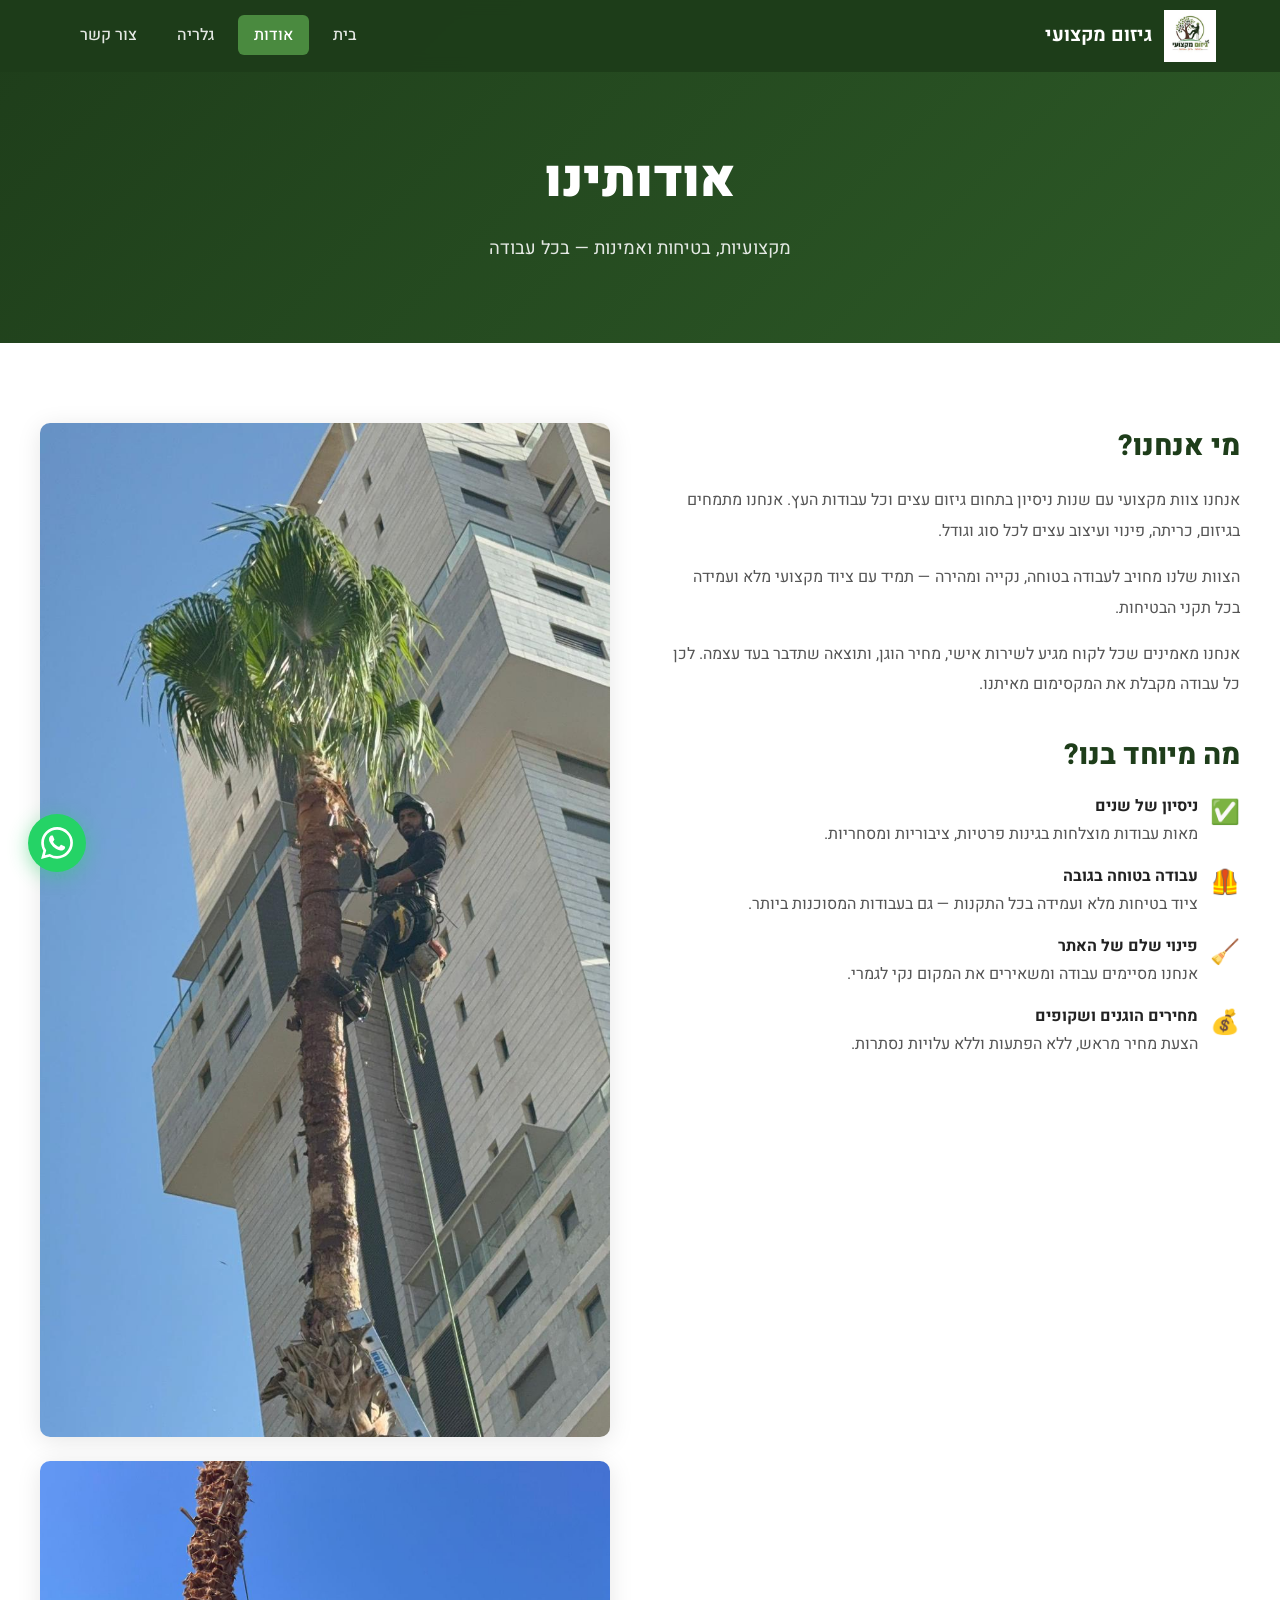
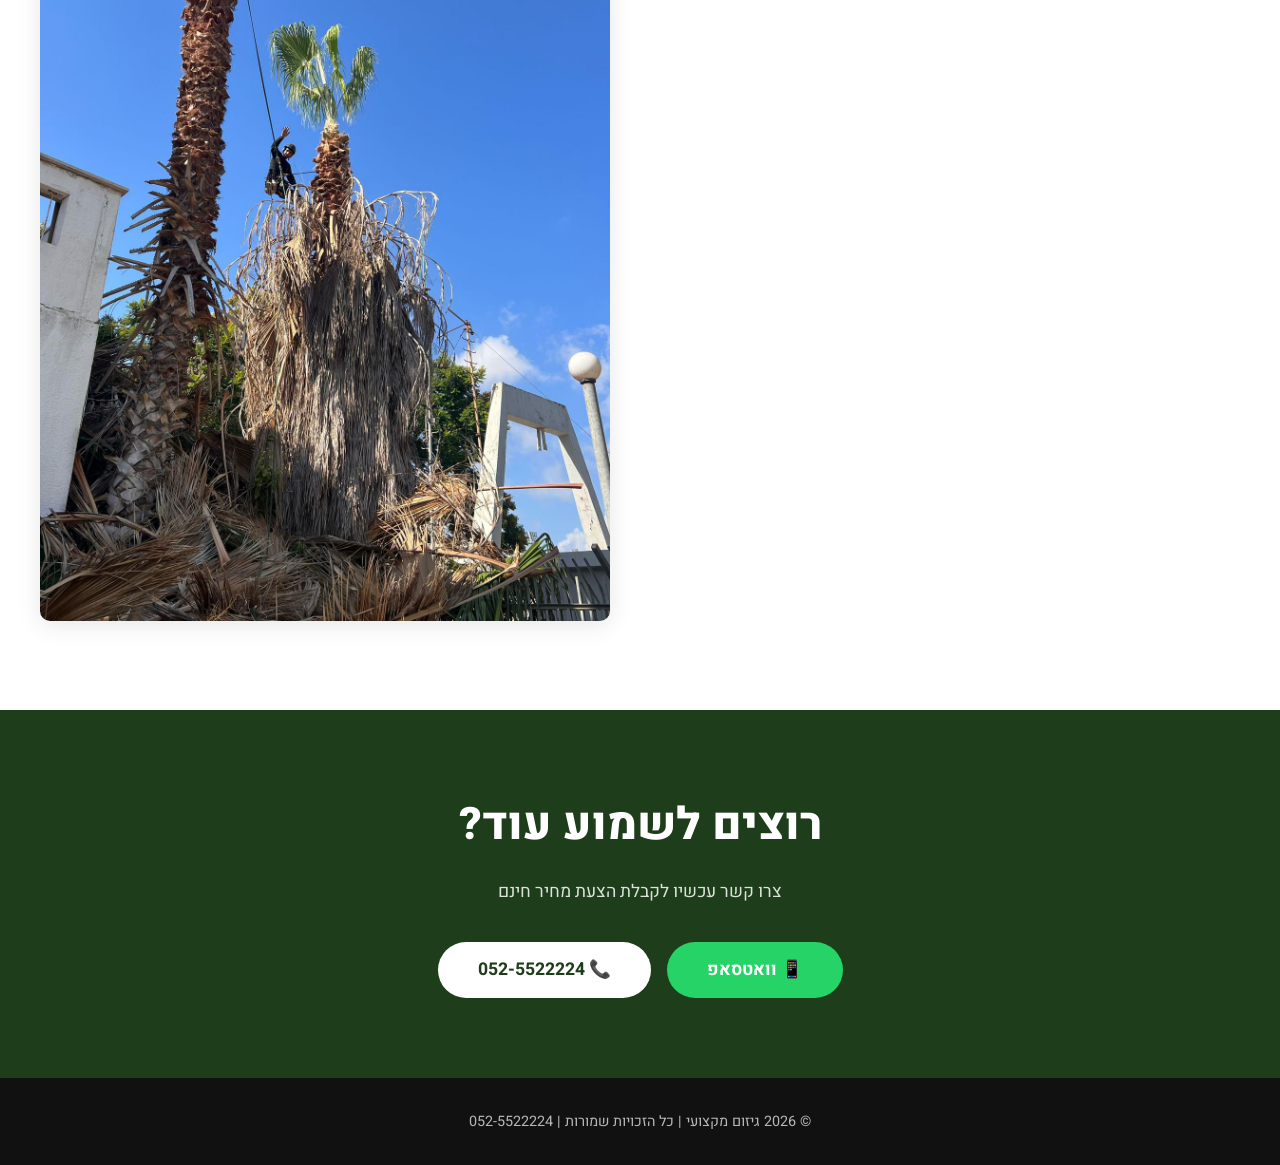
==== about.html @ 71ee6fe2 "Initial commit - גיזום מקצועי website" ====
<!DOCTYPE html>
<html lang="he" dir="rtl">
<head>
  <meta charset="UTF-8">
  <meta name="viewport" content="width=device-width, initial-scale=1.0">
  <title>אודות | גיזום מקצועי</title>
  <meta name="description" content="קצת עלינו — גיזום מקצועי, שירות אישי ומקצועי בכל עבודות העץ והגינה.">
  <link rel="stylesheet" href="css/style.css">
</head>
<body>

<header>
  <nav>
    <a href="index.html" class="logo">
      <img src="logos/logo-small.jpg" alt="גיזום מקצועי לוגו">
      <span class="logo-text">גיזום מקצועי</span>
    </a>
    <ul class="nav-links">
      <li><a href="index.html">בית</a></li>
      <li><a href="about.html">אודות</a></li>
      <li><a href="gallery.html">גלריה</a></li>
      <li><a href="contact.html">צור קשר</a></li>
    </ul>
    <button class="hamburger" aria-label="תפריט">
      <span></span><span></span><span></span>
    </button>
  </nav>
</header>

<div class="page-hero">
  <h1>אודותינו</h1>
  <p>מקצועיות, בטיחות ואמינות — בכל עבודה</p>
</div>

<section class="about-content">
  <div class="section-inner">
    <div class="about-text">
      <h2>מי אנחנו?</h2>
      <p>אנחנו צוות מקצועי עם שנות ניסיון בתחום גיזום עצים וכל עבודות העץ. אנחנו מתמחים בגיזום, כריתה, פינוי ועיצוב עצים לכל סוג וגודל.</p>
      <p>הצוות שלנו מחויב לעבודה בטוחה, נקייה ומהירה — תמיד עם ציוד מקצועי מלא ועמידה בכל תקני הבטיחות.</p>
      <p>אנחנו מאמינים שכל לקוח מגיע לשירות אישי, מחיר הוגן, ותוצאה שתדבר בעד עצמה. לכן כל עבודה מקבלת את המקסימום מאיתנו.</p>

      <h2 style="margin-top:32px;">מה מיוחד בנו?</h2>
      <div style="display:grid;gap:14px;margin-top:16px;">
        <div style="display:flex;align-items:flex-start;gap:12px;">
          <span style="font-size:1.5rem;">✅</span>
          <div><strong>ניסיון של שנים</strong><p style="margin:0;color:var(--text-light);">מאות עבודות מוצלחות בגינות פרטיות, ציבוריות ומסחריות.</p></div>
        </div>
        <div style="display:flex;align-items:flex-start;gap:12px;">
          <span style="font-size:1.5rem;">🦺</span>
          <div><strong>עבודה בטוחה בגובה</strong><p style="margin:0;color:var(--text-light);">ציוד בטיחות מלא ועמידה בכל התקנות — גם בעבודות המסוכנות ביותר.</p></div>
        </div>
        <div style="display:flex;align-items:flex-start;gap:12px;">
          <span style="font-size:1.5rem;">🧹</span>
          <div><strong>פינוי שלם של האתר</strong><p style="margin:0;color:var(--text-light);">אנחנו מסיימים עבודה ומשאירים את המקום נקי לגמרי.</p></div>
        </div>
        <div style="display:flex;align-items:flex-start;gap:12px;">
          <span style="font-size:1.5rem;">💰</span>
          <div><strong>מחירים הוגנים ושקופים</strong><p style="margin:0;color:var(--text-light);">הצעת מחיר מראש, ללא הפתעות וללא עלויות נסתרות.</p></div>
        </div>
      </div>
    </div>
    <div class="about-side">
      <img src="images/IMG-20260428-WA0035.jpg" alt="עבודות גיזום מקצועי" style="margin-bottom:16px;">
      <img src="images/IMG-20260428-WA0036.jpg" alt="עבודות גיזום">
    </div>
  </div>
</section>

<!-- CONTACT STRIP -->
<section class="contact-strip">
  <h2>רוצים לשמוע עוד?</h2>
  <p>צרו קשר עכשיו לקבלת הצעת מחיר חינם</p>
  <div class="contact-btns">
    <a href="https://wa.me/972525522224" class="btn btn-whatsapp" target="_blank">📱 וואטסאפ</a>
    <a href="tel:0525522224" class="btn btn-phone">📞 052-5522224</a>
  </div>
</section>

<footer>
  <p>© 2026 גיזום מקצועי | כל הזכויות שמורות | <a href="tel:0525522224">052-5522224</a></p>
</footer>

<a href="https://wa.me/972525522224" class="whatsapp-float" target="_blank" aria-label="וואטסאפ">
  <svg viewBox="0 0 24 24" xmlns="http://www.w3.org/2000/svg">
    <path d="M17.472 14.382c-.297-.149-1.758-.867-2.03-.967-.273-.099-.471-.148-.67.15-.197.297-.767.966-.94 1.164-.173.199-.347.223-.644.075-.297-.15-1.255-.463-2.39-1.475-.883-.788-1.48-1.761-1.653-2.059-.173-.297-.018-.458.13-.606.134-.133.298-.347.446-.52.149-.174.198-.298.298-.497.099-.198.05-.371-.025-.52-.075-.149-.669-1.612-.916-2.207-.242-.579-.487-.5-.669-.51-.173-.008-.371-.01-.57-.01-.198 0-.52.074-.792.372-.272.297-1.04 1.016-1.04 2.479 0 1.462 1.065 2.875 1.213 3.074.149.198 2.096 3.2 5.077 4.487.709.306 1.262.489 1.694.625.712.227 1.36.195 1.871.118.571-.085 1.758-.719 2.006-1.413.248-.694.248-1.289.173-1.413-.074-.124-.272-.198-.57-.347m-5.421 7.403h-.004a9.87 9.87 0 01-5.031-1.378l-.361-.214-3.741.982.998-3.648-.235-.374a9.86 9.86 0 01-1.51-5.26c.001-5.45 4.436-9.884 9.888-9.884 2.64 0 5.122 1.03 6.988 2.898a9.825 9.825 0 012.893 6.994c-.003 5.45-4.437 9.884-9.885 9.884m8.413-18.297A11.815 11.815 0 0012.05 0C5.495 0 .16 5.335.157 11.892c0 2.096.547 4.142 1.588 5.945L.057 24l6.305-1.654a11.882 11.882 0 005.683 1.448h.005c6.554 0 11.89-5.335 11.893-11.893a11.821 11.821 0 00-3.48-8.413z"/>
  </svg>
</a>

<script src="js/main.js"></script>
</body>
</html>
---- css/style.css ----
@import url('https://fonts.googleapis.com/css2?family=Heebo:wght@300;400;500;600;700;800;900&display=swap');

*, *::before, *::after { box-sizing: border-box; margin: 0; padding: 0; }

:root {
  --green: #2D5A27;
  --green-dark: #1e3d1a;
  --green-light: #4a8a3f;
  --green-pale: #f0f7ee;
  --text: #222;
  --text-light: #555;
  --white: #ffffff;
  --radius: 10px;
  --shadow: 0 4px 24px rgba(0,0,0,0.10);
}

html { scroll-behavior: smooth; }

body {
  font-family: 'Heebo', sans-serif;
  direction: rtl;
  text-align: right;
  color: var(--text);
  background: var(--white);
  line-height: 1.6;
}

/* ── HEADER ── */
header {
  position: fixed;
  top: 0; right: 0; left: 0;
  z-index: 1000;
  background: rgba(30, 61, 26, 0.96);
  backdrop-filter: blur(8px);
  transition: box-shadow 0.3s;
}
header.scrolled { box-shadow: 0 2px 16px rgba(0,0,0,0.25); }

nav {
  max-width: 1200px;
  margin: 0 auto;
  padding: 0 24px;
  display: flex;
  align-items: center;
  justify-content: space-between;
  height: 72px;
}

.logo { display: flex; align-items: center; gap: 12px; text-decoration: none; }
.logo img { height: 52px; width: auto; }
.logo-text { color: var(--white); font-size: 1.2rem; font-weight: 700; line-height: 1.2; }

.nav-links { display: flex; gap: 8px; list-style: none; }
.nav-links a {
  color: rgba(255,255,255,0.88);
  text-decoration: none;
  font-size: 1rem;
  font-weight: 500;
  padding: 8px 16px;
  border-radius: 6px;
  transition: background 0.2s, color 0.2s;
}
.nav-links a:hover, .nav-links a.active {
  background: var(--green-light);
  color: var(--white);
}

.hamburger {
  display: none;
  flex-direction: column;
  gap: 5px;
  background: none;
  border: none;
  cursor: pointer;
  padding: 4px;
}
.hamburger span {
  display: block;
  width: 26px; height: 2px;
  background: var(--white);
  border-radius: 2px;
  transition: transform 0.3s, opacity 0.3s;
}
.hamburger.open span:nth-child(1) { transform: translateY(7px) rotate(45deg); }
.hamburger.open span:nth-child(2) { opacity: 0; }
.hamburger.open span:nth-child(3) { transform: translateY(-7px) rotate(-45deg); }

/* ── HERO ── */
.hero {
  min-height: 100vh;
  background: url('../bg/hero.jpg') center center / cover no-repeat;
  display: flex;
  align-items: center;
  justify-content: center;
  position: relative;
  text-align: center;
}
.hero::before {
  content: '';
  position: absolute;
  inset: 0;
  background: linear-gradient(to bottom, rgba(0,0,0,0.45) 0%, rgba(30,61,26,0.55) 100%);
}
.hero-content {
  position: relative;
  z-index: 1;
  color: var(--white);
  padding: 0 24px;
  max-width: 800px;
}
.hero-content h1 {
  font-size: clamp(2.2rem, 6vw, 4rem);
  font-weight: 900;
  line-height: 1.2;
  margin-bottom: 16px;
  text-shadow: 0 2px 12px rgba(0,0,0,0.4);
}
.hero-content p {
  font-size: clamp(1.1rem, 2.5vw, 1.5rem);
  font-weight: 400;
  margin-bottom: 36px;
  opacity: 0.92;
  text-shadow: 0 1px 6px rgba(0,0,0,0.3);
}
.btn {
  display: inline-block;
  padding: 14px 40px;
  border-radius: 50px;
  font-size: 1.1rem;
  font-weight: 700;
  text-decoration: none;
  transition: transform 0.2s, box-shadow 0.2s;
  cursor: pointer;
  border: none;
}
.btn:hover { transform: translateY(-2px); box-shadow: 0 8px 24px rgba(0,0,0,0.2); }
.btn-primary { background: var(--green); color: var(--white); }
.btn-primary:hover { background: var(--green-light); }
.btn-outline { background: transparent; color: var(--white); border: 2px solid var(--white); }
.btn-outline:hover { background: rgba(255,255,255,0.15); }

.hero-scroll {
  position: absolute;
  bottom: 32px;
  left: 50%;
  transform: translateX(-50%);
  color: rgba(255,255,255,0.7);
  font-size: 0.85rem;
  display: flex;
  flex-direction: column;
  align-items: center;
  gap: 6px;
  animation: bounce 2s infinite;
}
.hero-scroll::after {
  content: '↓';
  font-size: 1.4rem;
}
@keyframes bounce {
  0%, 100% { transform: translateX(-50%) translateY(0); }
  50% { transform: translateX(-50%) translateY(8px); }
}

/* ── SECTIONS ── */
section { padding: 80px 24px; }
.section-inner { max-width: 1200px; margin: 0 auto; }

.section-title {
  font-size: clamp(1.8rem, 4vw, 2.6rem);
  font-weight: 800;
  color: var(--green-dark);
  margin-bottom: 12px;
}
.section-sub {
  font-size: 1.1rem;
  color: var(--text-light);
  margin-bottom: 48px;
}
.divider {
  width: 60px;
  height: 4px;
  background: var(--green);
  border-radius: 2px;
  margin: 12px 0 40px;
}

/* ── SERVICES ── */
.services { background: var(--green-pale); }
.services-grid {
  display: grid;
  grid-template-columns: repeat(auto-fit, minmax(240px, 1fr));
  gap: 24px;
}
.service-card {
  background: var(--white);
  border-radius: var(--radius);
  padding: 32px 24px;
  box-shadow: var(--shadow);
  text-align: center;
  transition: transform 0.2s, box-shadow 0.2s;
}
.service-card:hover { transform: translateY(-4px); box-shadow: 0 12px 32px rgba(0,0,0,0.12); }
.service-icon {
  font-size: 2.8rem;
  margin-bottom: 16px;
  display: block;
}
.service-card h3 {
  font-size: 1.25rem;
  font-weight: 700;
  color: var(--green-dark);
  margin-bottom: 10px;
}
.service-card p { color: var(--text-light); font-size: 0.97rem; line-height: 1.6; }

/* ── ABOUT STRIP ── */
.about-strip {
  background: var(--green);
  color: var(--white);
  padding: 80px 24px;
}
.about-strip .section-inner {
  display: grid;
  grid-template-columns: 1fr 1fr;
  gap: 60px;
  align-items: center;
}
.about-strip h2 { font-size: clamp(1.8rem, 3.5vw, 2.4rem); font-weight: 800; margin-bottom: 20px; }
.about-strip p { opacity: 0.9; font-size: 1.05rem; line-height: 1.8; margin-bottom: 16px; }
.about-strip .btn-outline { border-color: rgba(255,255,255,0.7); }
.about-img {
  border-radius: var(--radius);
  overflow: hidden;
  box-shadow: 0 16px 48px rgba(0,0,0,0.25);
}
.about-img img { width: 100%; height: 360px; object-fit: cover; display: block; }

/* ── STATS ── */
.stats { background: var(--white); padding: 60px 24px; }
.stats-grid {
  display: grid;
  grid-template-columns: repeat(3, 1fr);
  gap: 24px;
  max-width: 800px;
  margin: 0 auto;
  text-align: center;
}
.stat-num {
  font-size: 3rem;
  font-weight: 900;
  color: var(--green);
  display: block;
  line-height: 1;
  margin-bottom: 8px;
}
.stat-label { color: var(--text-light); font-size: 1rem; font-weight: 500; }

/* ── GALLERY PREVIEW ── */
.gallery-preview { background: var(--green-pale); }
.gallery-grid {
  display: grid;
  grid-template-columns: repeat(3, 1fr);
  gap: 12px;
  margin-bottom: 36px;
}
.gallery-grid img {
  width: 100%;
  aspect-ratio: 1;
  object-fit: cover;
  border-radius: 8px;
  transition: transform 0.3s, box-shadow 0.3s;
  cursor: pointer;
}
.gallery-grid img:hover { transform: scale(1.03); box-shadow: 0 8px 24px rgba(0,0,0,0.15); }

/* ── CONTACT STRIP ── */
.contact-strip {
  background: var(--green-dark);
  color: var(--white);
  text-align: center;
  padding: 80px 24px;
}
.contact-strip h2 { font-size: clamp(1.8rem, 4vw, 2.8rem); font-weight: 800; margin-bottom: 16px; }
.contact-strip p { opacity: 0.85; font-size: 1.1rem; margin-bottom: 36px; }
.contact-btns { display: flex; gap: 16px; justify-content: center; flex-wrap: wrap; }
.btn-whatsapp { background: #25D366; color: var(--white); }
.btn-whatsapp:hover { background: #1da851; }
.btn-phone { background: var(--white); color: var(--green-dark); }
.btn-phone:hover { background: #f0f0f0; }

/* ── FOOTER ── */
footer {
  background: #111;
  color: rgba(255,255,255,0.7);
  text-align: center;
  padding: 32px 24px;
  font-size: 0.9rem;
}
footer a { color: rgba(255,255,255,0.7); text-decoration: none; }
footer a:hover { color: var(--white); }

/* ── WHATSAPP FLOAT ── */
.whatsapp-float {
  position: fixed;
  bottom: 28px;
  left: 28px;
  z-index: 999;
  width: 58px; height: 58px;
  background: #25D366;
  border-radius: 50%;
  display: flex;
  align-items: center;
  justify-content: center;
  box-shadow: 0 4px 20px rgba(37,211,102,0.45);
  transition: transform 0.2s, box-shadow 0.2s;
  text-decoration: none;
}
.whatsapp-float:hover { transform: scale(1.1); box-shadow: 0 8px 28px rgba(37,211,102,0.55); }
.whatsapp-float svg { width: 32px; height: 32px; fill: white; }

/* ── PAGE HERO (inner pages) ── */
.page-hero {
  padding: 140px 24px 80px;
  background: linear-gradient(135deg, var(--green-dark) 0%, var(--green) 100%);
  color: var(--white);
  text-align: center;
}
.page-hero h1 { font-size: clamp(2rem, 5vw, 3.2rem); font-weight: 900; margin-bottom: 12px; }
.page-hero p { font-size: 1.15rem; opacity: 0.88; }

/* ── ABOUT PAGE ── */
.about-content .section-inner {
  display: grid;
  grid-template-columns: 1fr 1fr;
  gap: 60px;
  align-items: start;
}
.about-text h2 { font-size: 1.8rem; font-weight: 800; color: var(--green-dark); margin-bottom: 16px; }
.about-text p { color: var(--text-light); line-height: 1.9; margin-bottom: 16px; }
.about-side img { width: 100%; border-radius: var(--radius); box-shadow: var(--shadow); }

/* ── GALLERY PAGE ── */
.full-gallery { background: var(--white); padding: 60px 24px; }
.full-gallery-grid {
  display: grid;
  grid-template-columns: repeat(3, 1fr);
  gap: 10px;
}
.full-gallery-grid img {
  width: 100%;
  aspect-ratio: 1;
  object-fit: cover;
  border-radius: 6px;
  cursor: pointer;
  transition: transform 0.3s, opacity 0.3s;
}
.full-gallery-grid img:hover { transform: scale(1.02); opacity: 0.9; }

/* Lightbox */
.lightbox {
  display: none;
  position: fixed;
  inset: 0;
  z-index: 2000;
  background: rgba(0,0,0,0.92);
  align-items: center;
  justify-content: center;
}
.lightbox.open { display: flex; }
.lightbox img { max-width: 92vw; max-height: 90vh; object-fit: contain; border-radius: 6px; }
.lightbox-close {
  position: absolute;
  top: 20px; left: 20px;
  color: white;
  font-size: 2.2rem;
  cursor: pointer;
  background: none;
  border: none;
  line-height: 1;
  opacity: 0.8;
}
.lightbox-close:hover { opacity: 1; }

/* ── CONTACT PAGE ── */
.contact-section .section-inner {
  display: grid;
  grid-template-columns: 1fr 1fr;
  gap: 60px;
}
.contact-info h2 { font-size: 1.8rem; font-weight: 800; color: var(--green-dark); margin-bottom: 24px; }
.contact-item {
  display: flex;
  align-items: center;
  gap: 14px;
  margin-bottom: 20px;
  font-size: 1.05rem;
}
.contact-item span.icon { font-size: 1.6rem; }
.contact-item a { color: var(--text); text-decoration: none; font-weight: 500; }
.contact-item a:hover { color: var(--green); }

.contact-form { background: var(--green-pale); padding: 36px; border-radius: var(--radius); }
.contact-form h2 { font-size: 1.5rem; font-weight: 700; color: var(--green-dark); margin-bottom: 24px; }
.form-group { margin-bottom: 18px; }
.form-group label { display: block; font-weight: 600; margin-bottom: 6px; color: var(--text); }
.form-group input, .form-group textarea {
  width: 100%;
  padding: 12px 16px;
  border: 2px solid #ddd;
  border-radius: 8px;
  font-family: 'Heebo', sans-serif;
  font-size: 1rem;
  direction: rtl;
  transition: border-color 0.2s;
  background: white;
}
.form-group input:focus, .form-group textarea:focus {
  outline: none;
  border-color: var(--green);
}
.form-group textarea { height: 120px; resize: vertical; }
.form-success {
  display: none;
  background: var(--green);
  color: white;
  padding: 16px;
  border-radius: 8px;
  text-align: center;
  font-weight: 600;
  margin-top: 12px;
}

/* ── RESPONSIVE ── */
@media (max-width: 768px) {
  .nav-links {
    display: none;
    position: absolute;
    top: 72px; right: 0; left: 0;
    background: var(--green-dark);
    flex-direction: column;
    padding: 16px 0 24px;
    gap: 0;
    box-shadow: 0 8px 24px rgba(0,0,0,0.2);
  }
  .nav-links.open { display: flex; }
  .nav-links a { padding: 12px 24px; border-radius: 0; }
  .hamburger { display: flex; }

  .about-strip .section-inner,
  .about-content .section-inner,
  .contact-section .section-inner { grid-template-columns: 1fr; gap: 36px; }
  .about-img img { height: 240px; }

  .stats-grid { grid-template-columns: repeat(3, 1fr); gap: 12px; }
  .stat-num { font-size: 2rem; }

  .gallery-grid,
  .full-gallery-grid { grid-template-columns: repeat(2, 1fr); }

  section { padding: 60px 16px; }
}

@media (max-width: 480px) {
  .gallery-grid,
  .full-gallery-grid { grid-template-columns: repeat(2, 1fr); gap: 6px; }
  .stats-grid { grid-template-columns: repeat(3, 1fr); }
}
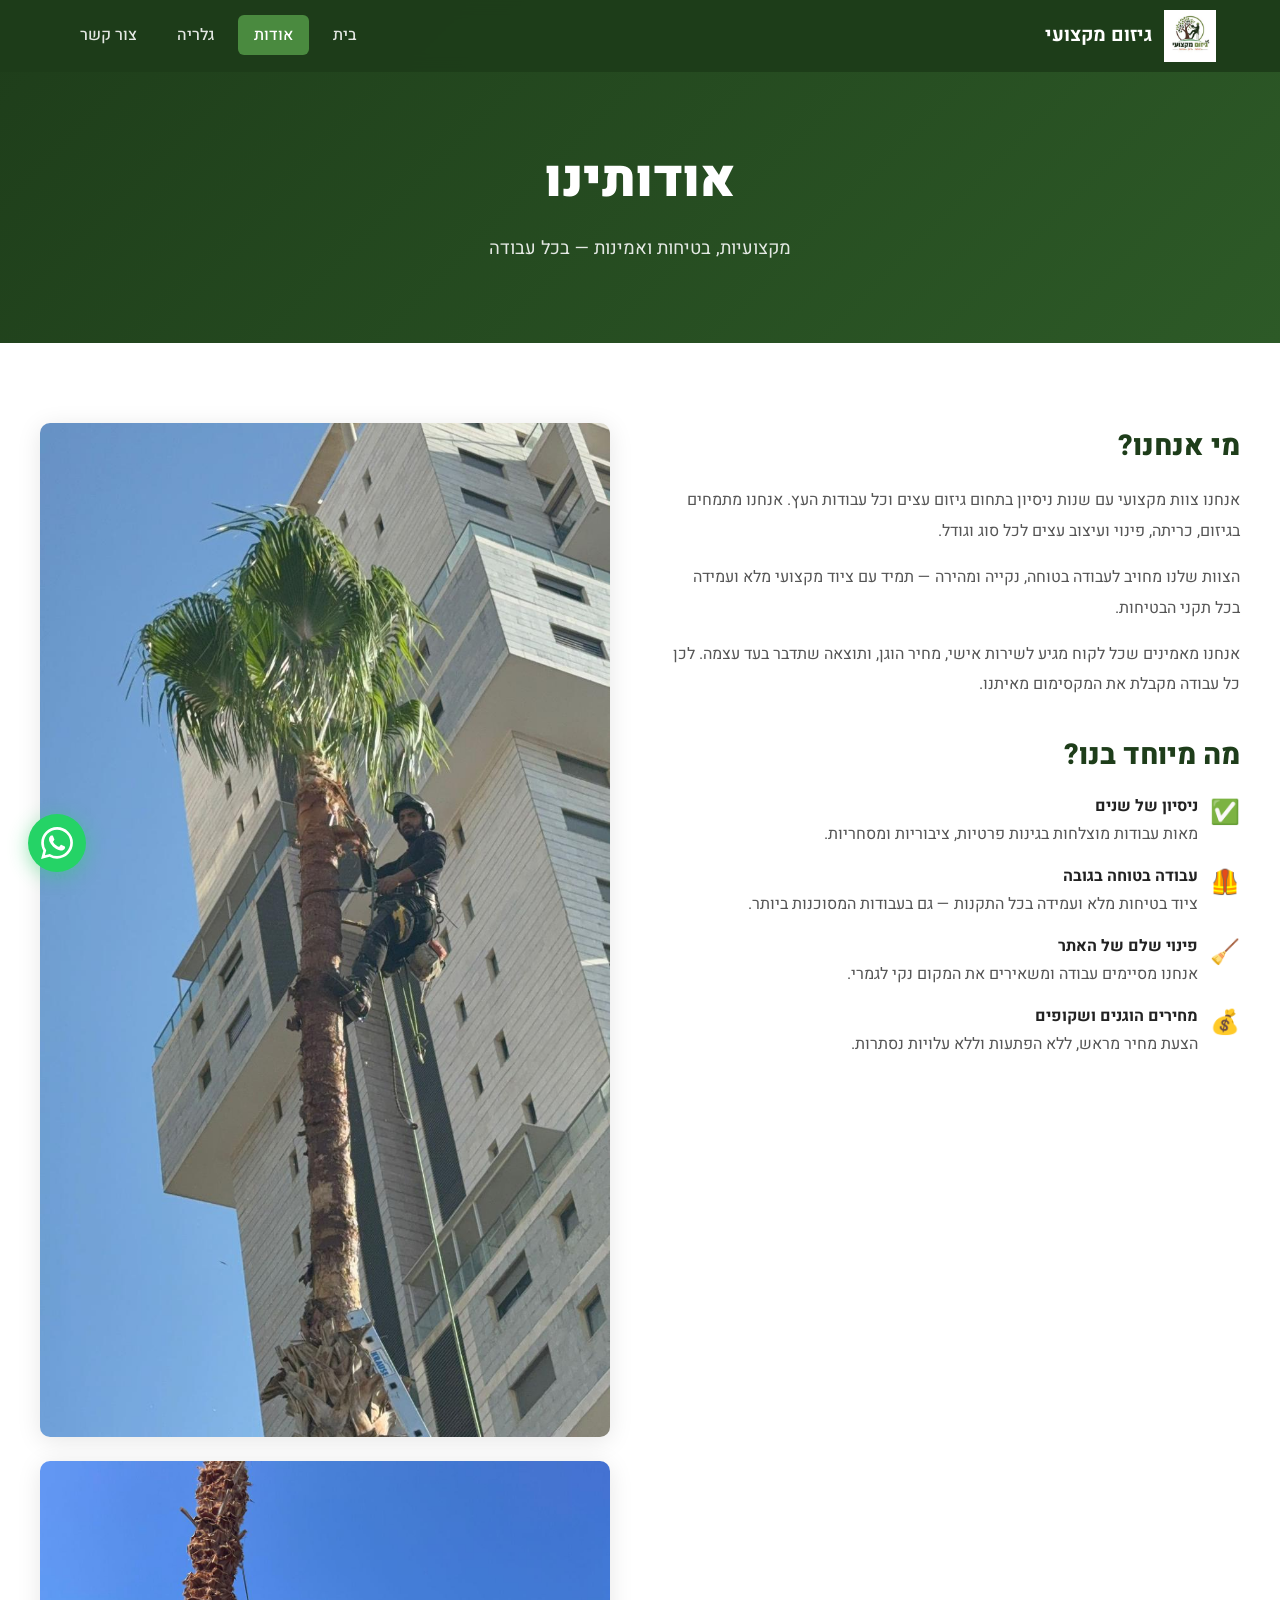
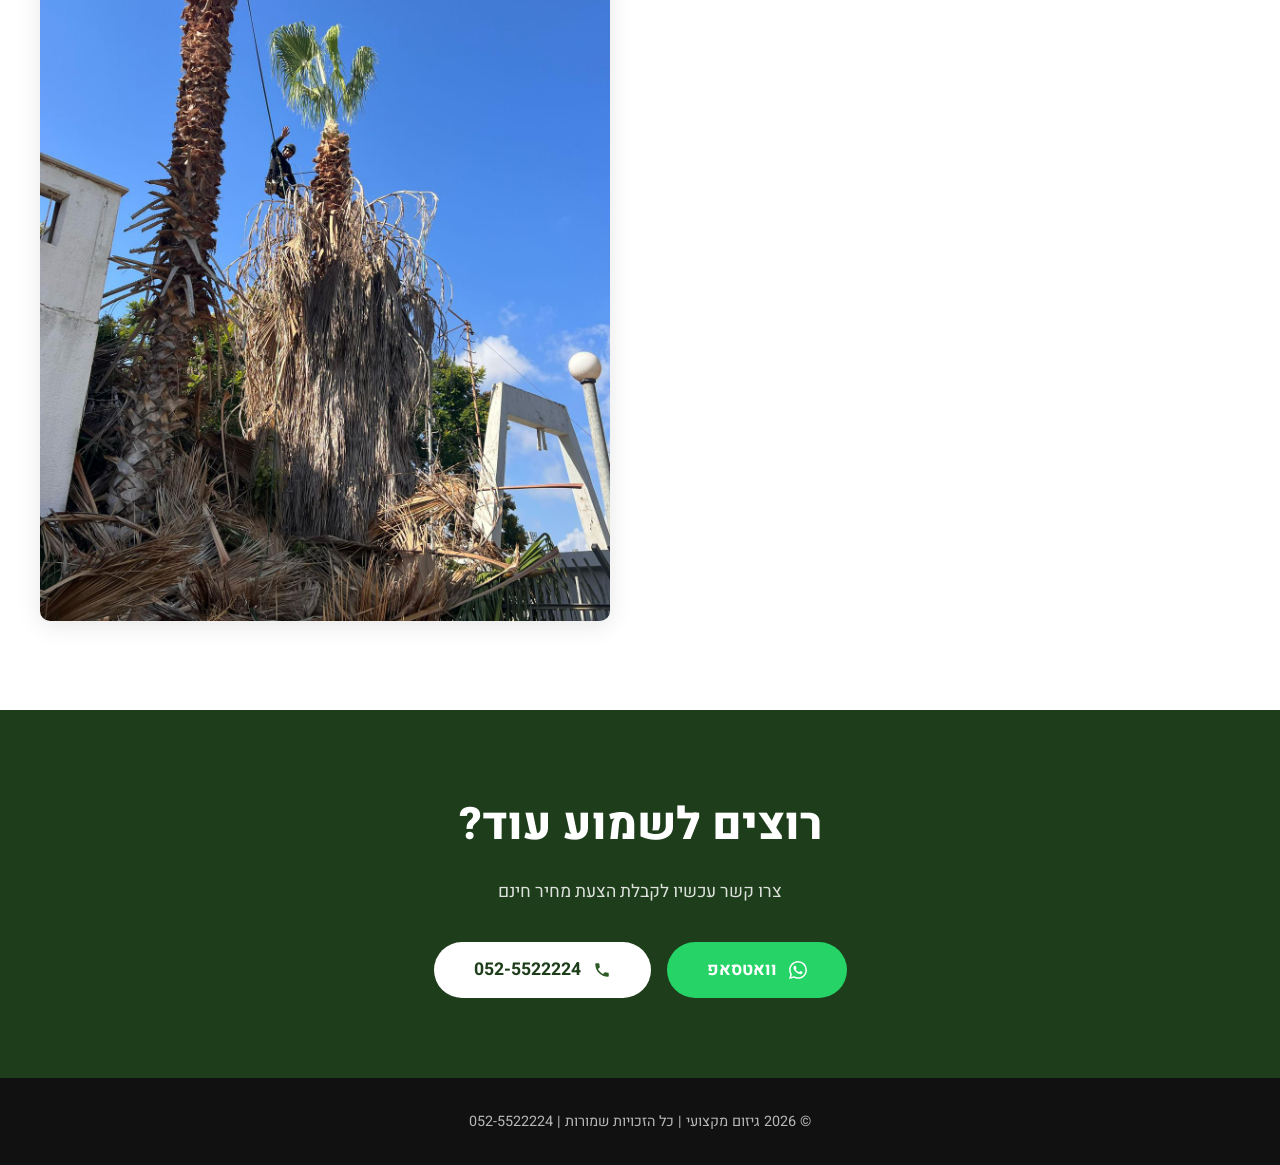
==== commit 871ae4a9: "Fix phone and whatsapp icons in about page" ====
--- a/about.html
+++ b/about.html
@@ -72,8 +72,8 @@
   <h2>רוצים לשמוע עוד?</h2>
   <p>צרו קשר עכשיו לקבלת הצעת מחיר חינם</p>
   <div class="contact-btns">
-    <a href="https://wa.me/972525522224" class="btn btn-whatsapp" target="_blank">📱 וואטסאפ</a>
-    <a href="tel:0525522224" class="btn btn-phone">📞 052-5522224</a>
+    <a href="https://wa.me/972525522224" class="btn btn-whatsapp" target="_blank"><svg viewBox="0 0 24 24" style="width:18px;height:18px;fill:white;vertical-align:middle;margin-left:8px;" xmlns="http://www.w3.org/2000/svg"><path d="M17.472 14.382c-.297-.149-1.758-.867-2.03-.967-.273-.099-.471-.148-.67.15-.197.297-.767.966-.94 1.164-.173.199-.347.223-.644.075-.297-.15-1.255-.463-2.39-1.475-.883-.788-1.48-1.761-1.653-2.059-.173-.297-.018-.458.13-.606.134-.133.298-.347.446-.52.149-.174.198-.298.298-.497.099-.198.05-.371-.025-.52-.075-.149-.669-1.612-.916-2.207-.242-.579-.487-.5-.669-.51-.173-.008-.371-.01-.57-.01-.198 0-.52.074-.792.372-.272.297-1.04 1.016-1.04 2.479 0 1.462 1.065 2.875 1.213 3.074.149.198 2.096 3.2 5.077 4.487.709.306 1.262.489 1.694.625.712.227 1.36.195 1.871.118.571-.085 1.758-.719 2.006-1.413.248-.694.248-1.289.173-1.413-.074-.124-.272-.198-.57-.347m-5.421 7.403h-.004a9.87 9.87 0 01-5.031-1.378l-.361-.214-3.741.982.998-3.648-.235-.374a9.86 9.86 0 01-1.51-5.26c.001-5.45 4.436-9.884 9.888-9.884 2.64 0 5.122 1.03 6.988 2.898a9.825 9.825 0 012.893 6.994c-.003 5.45-4.437 9.884-9.885 9.884m8.413-18.297A11.815 11.815 0 0012.05 0C5.495 0 .16 5.335.157 11.892c0 2.096.547 4.142 1.588 5.945L.057 24l6.305-1.654a11.882 11.882 0 005.683 1.448h.005c6.554 0 11.89-5.335 11.893-11.893a11.821 11.821 0 00-3.48-8.413z"/></svg> וואטסאפ</a>
+    <a href="tel:0525522224" class="btn btn-phone"><svg viewBox="0 0 24 24" style="width:18px;height:18px;fill:#2D5A27;vertical-align:middle;margin-left:8px;" xmlns="http://www.w3.org/2000/svg"><path d="M6.62 10.79c1.44 2.83 3.76 5.14 6.59 6.59l2.2-2.2c.27-.27.67-.36 1.02-.24 1.12.37 2.33.57 3.57.57.55 0 1 .45 1 1V20c0 .55-.45 1-1 1-9.39 0-17-7.61-17-17 0-.55.45-1 1-1h3.5c.55 0 1 .45 1 1 0 1.25.2 2.45.57 3.57.11.35.03.74-.25 1.02l-2.2 2.2z"/></svg> 052-5522224</a>
   </div>
 </section>
 
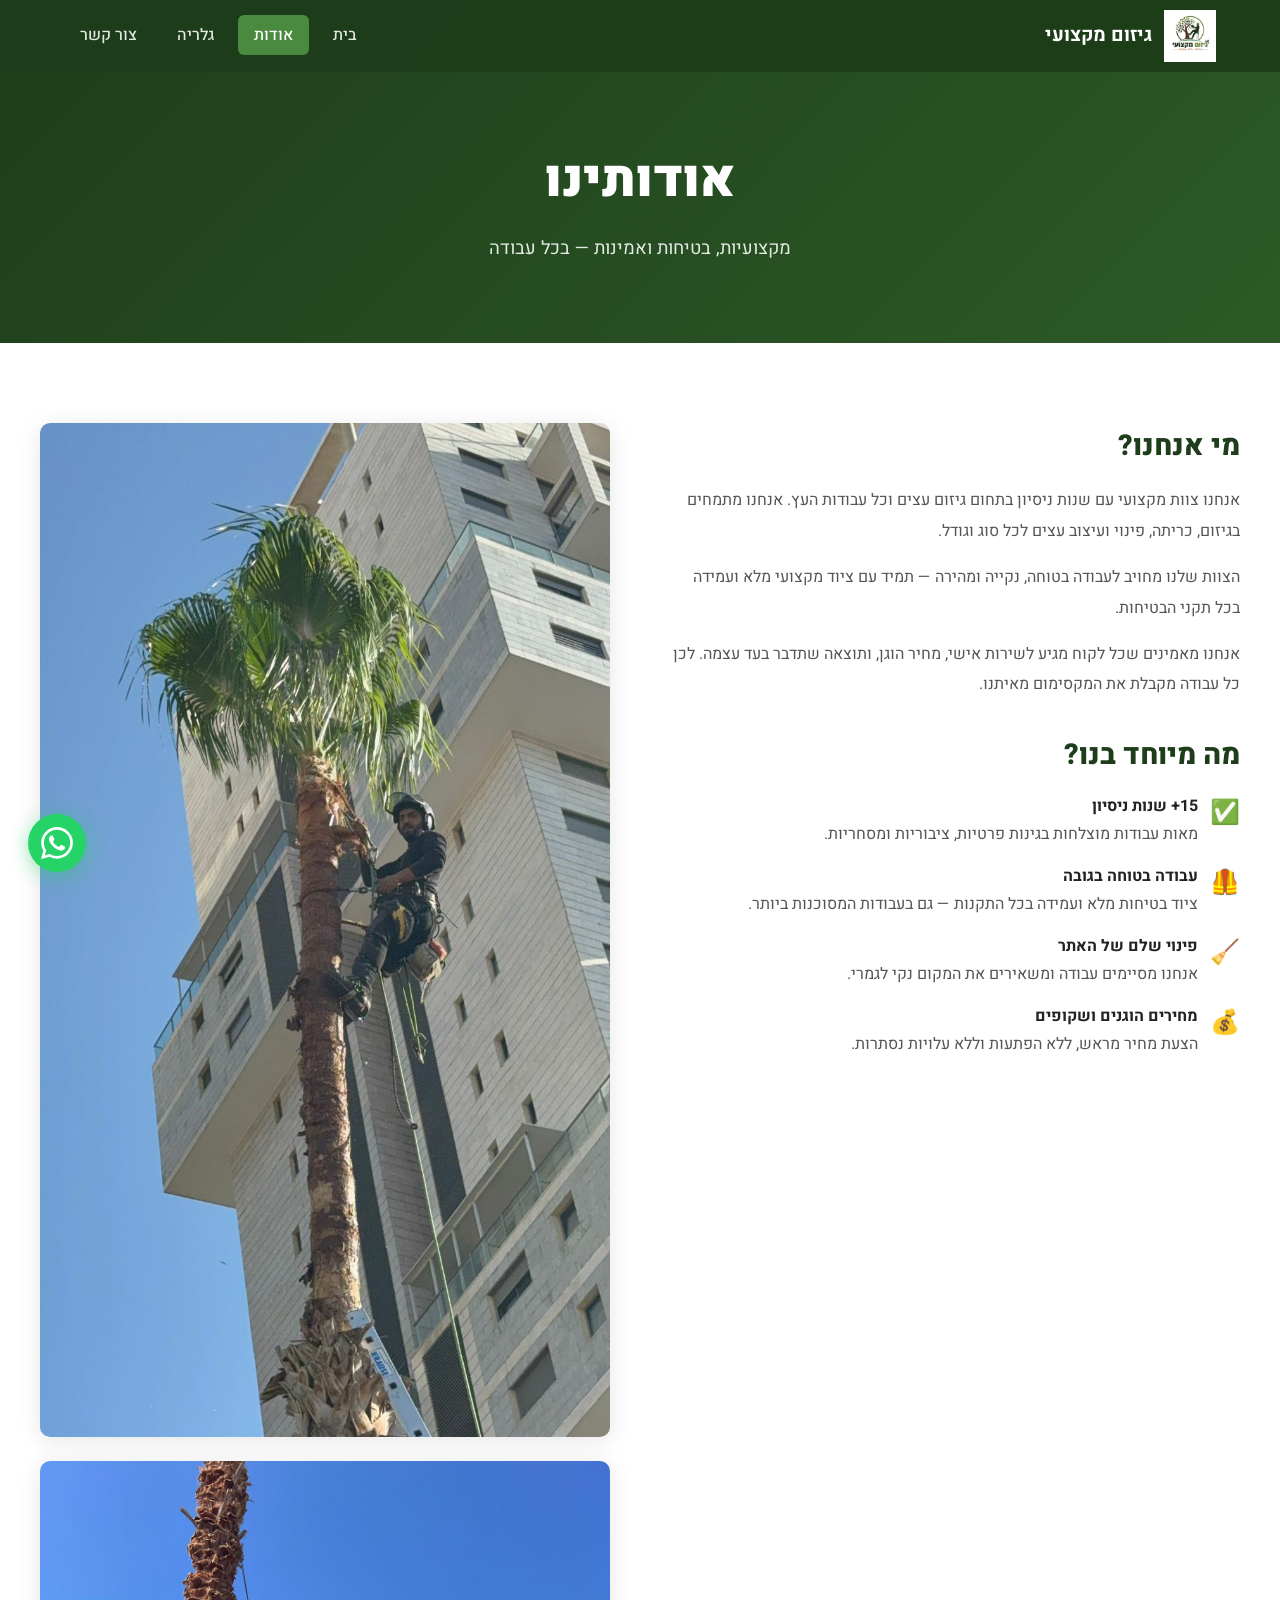
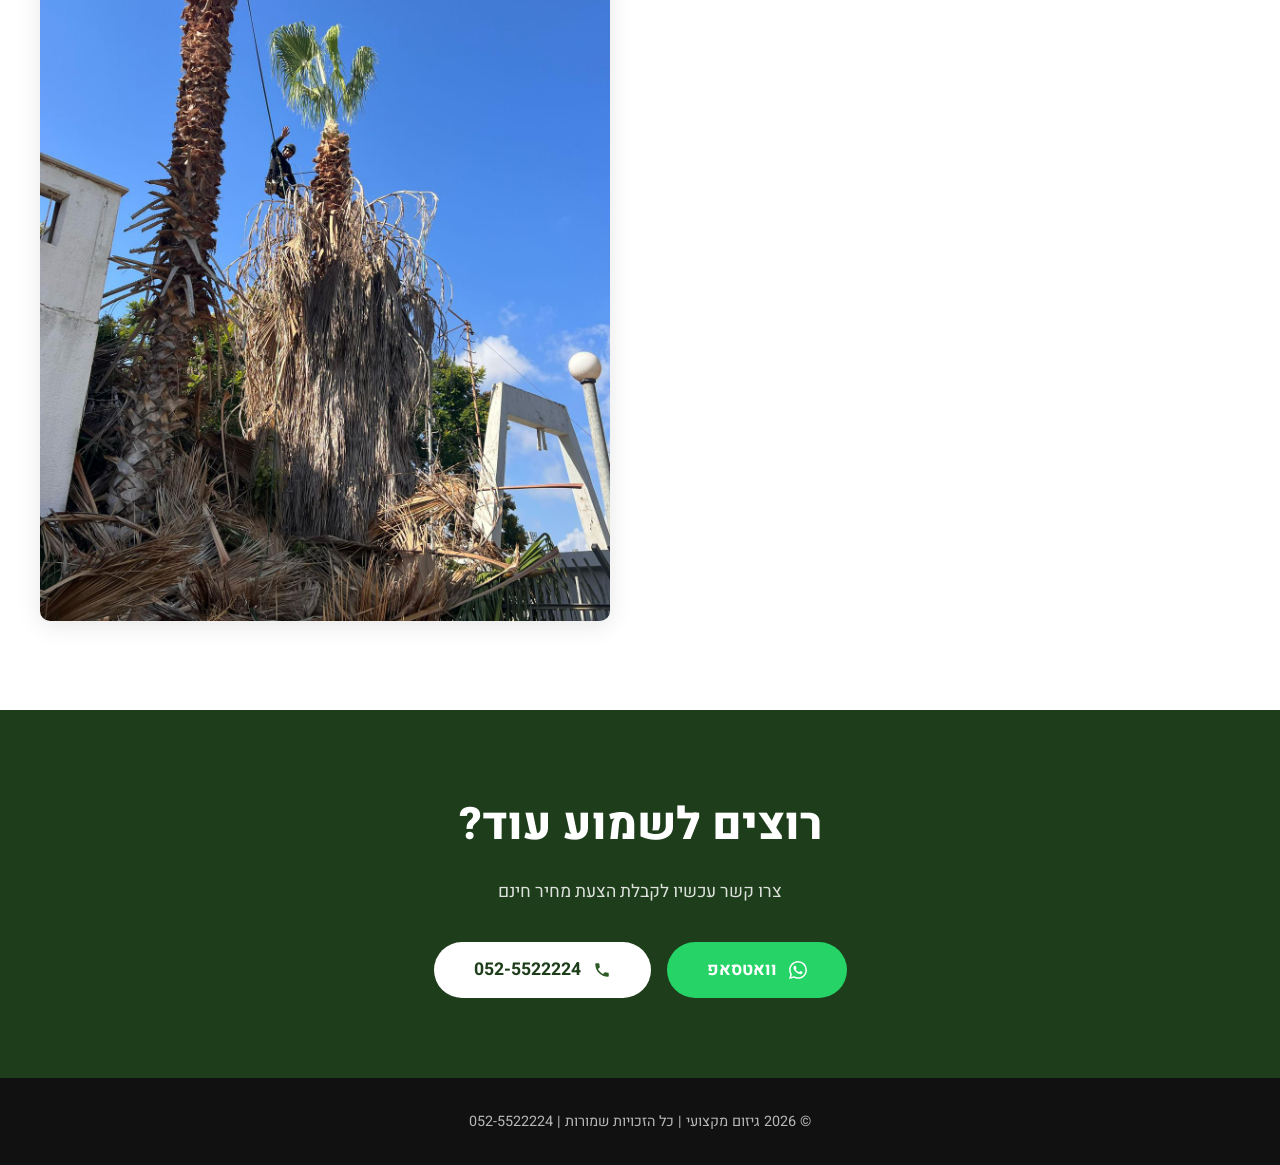
==== commit 5060b995: "Update experience to 15+ in about page" ====
--- a/about.html
+++ b/about.html
@@ -44,7 +44,7 @@
       <div style="display:grid;gap:14px;margin-top:16px;">
         <div style="display:flex;align-items:flex-start;gap:12px;">
           <span style="font-size:1.5rem;">✅</span>
-          <div><strong>ניסיון של שנים</strong><p style="margin:0;color:var(--text-light);">מאות עבודות מוצלחות בגינות פרטיות, ציבוריות ומסחריות.</p></div>
+          <div><strong>15+ שנות ניסיון</strong><p style="margin:0;color:var(--text-light);">מאות עבודות מוצלחות בגינות פרטיות, ציבוריות ומסחריות.</p></div>
         </div>
         <div style="display:flex;align-items:flex-start;gap:12px;">
           <span style="font-size:1.5rem;">🦺</span>
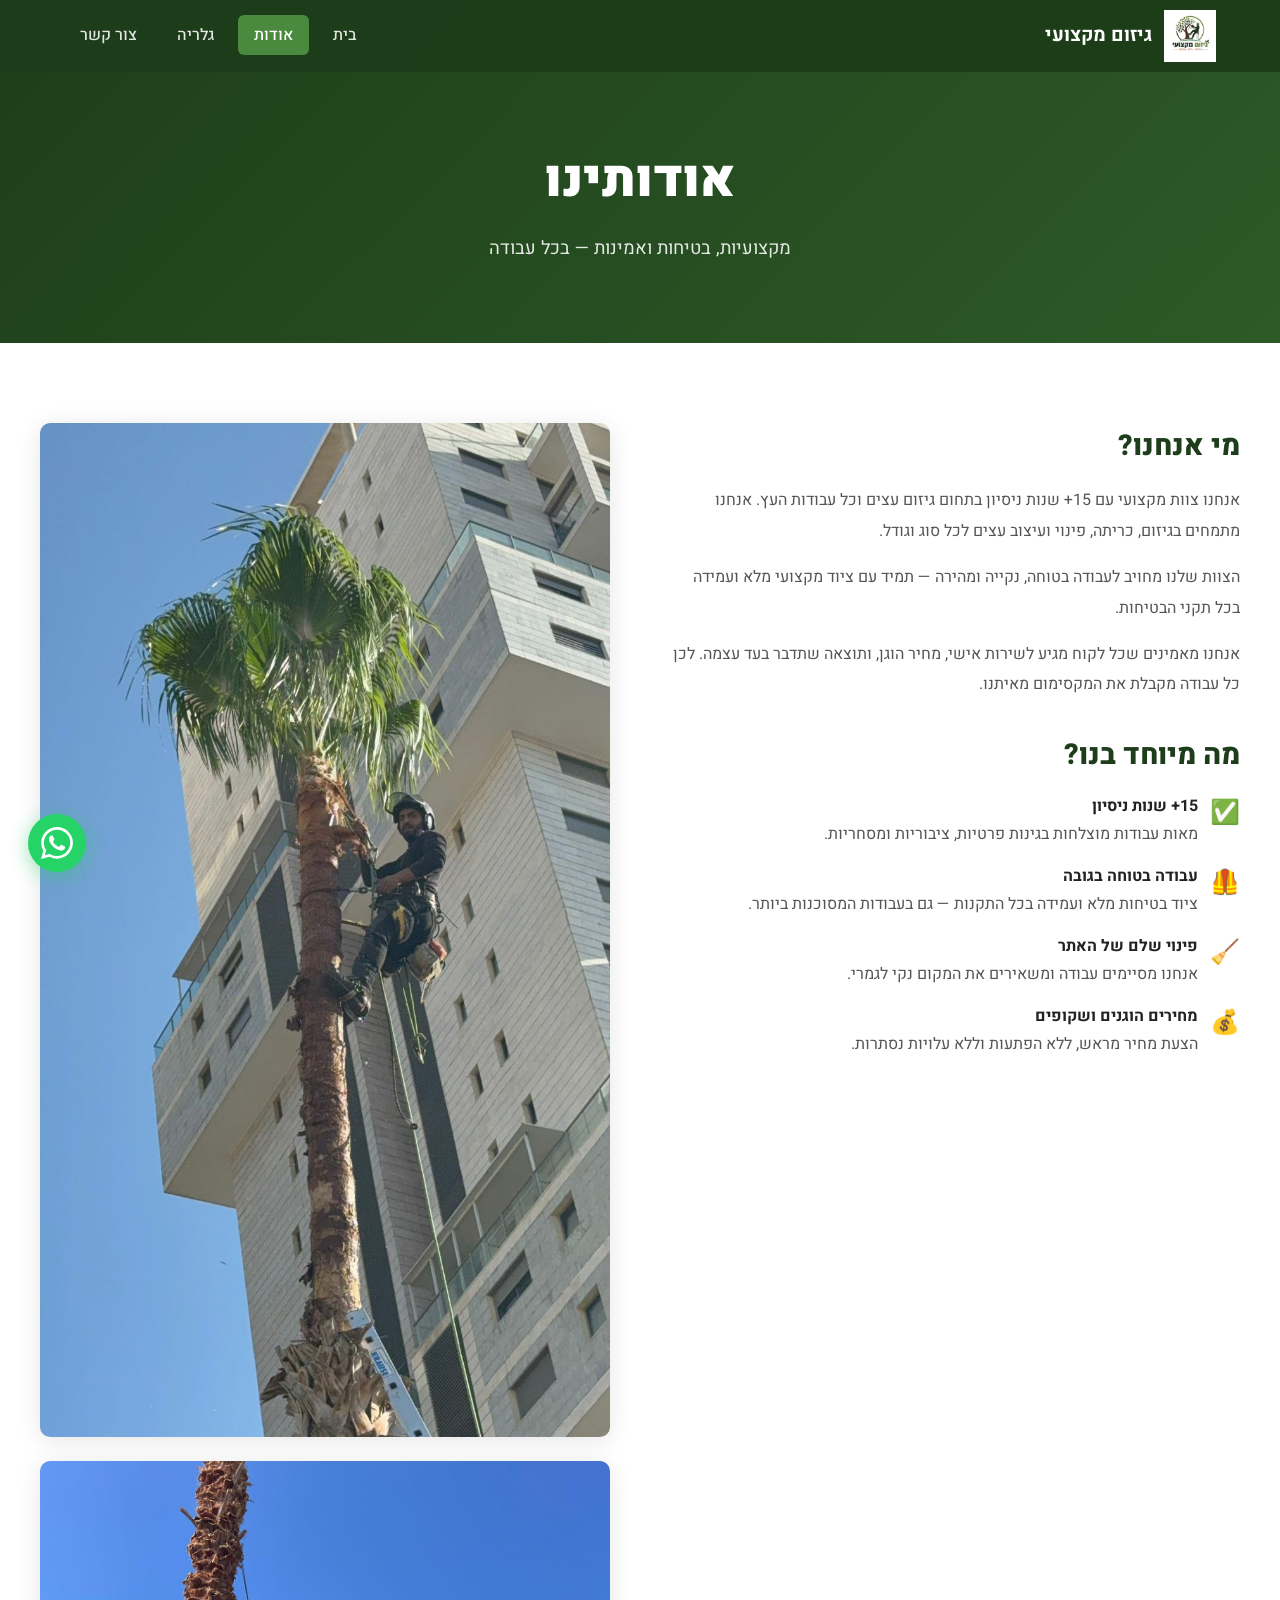
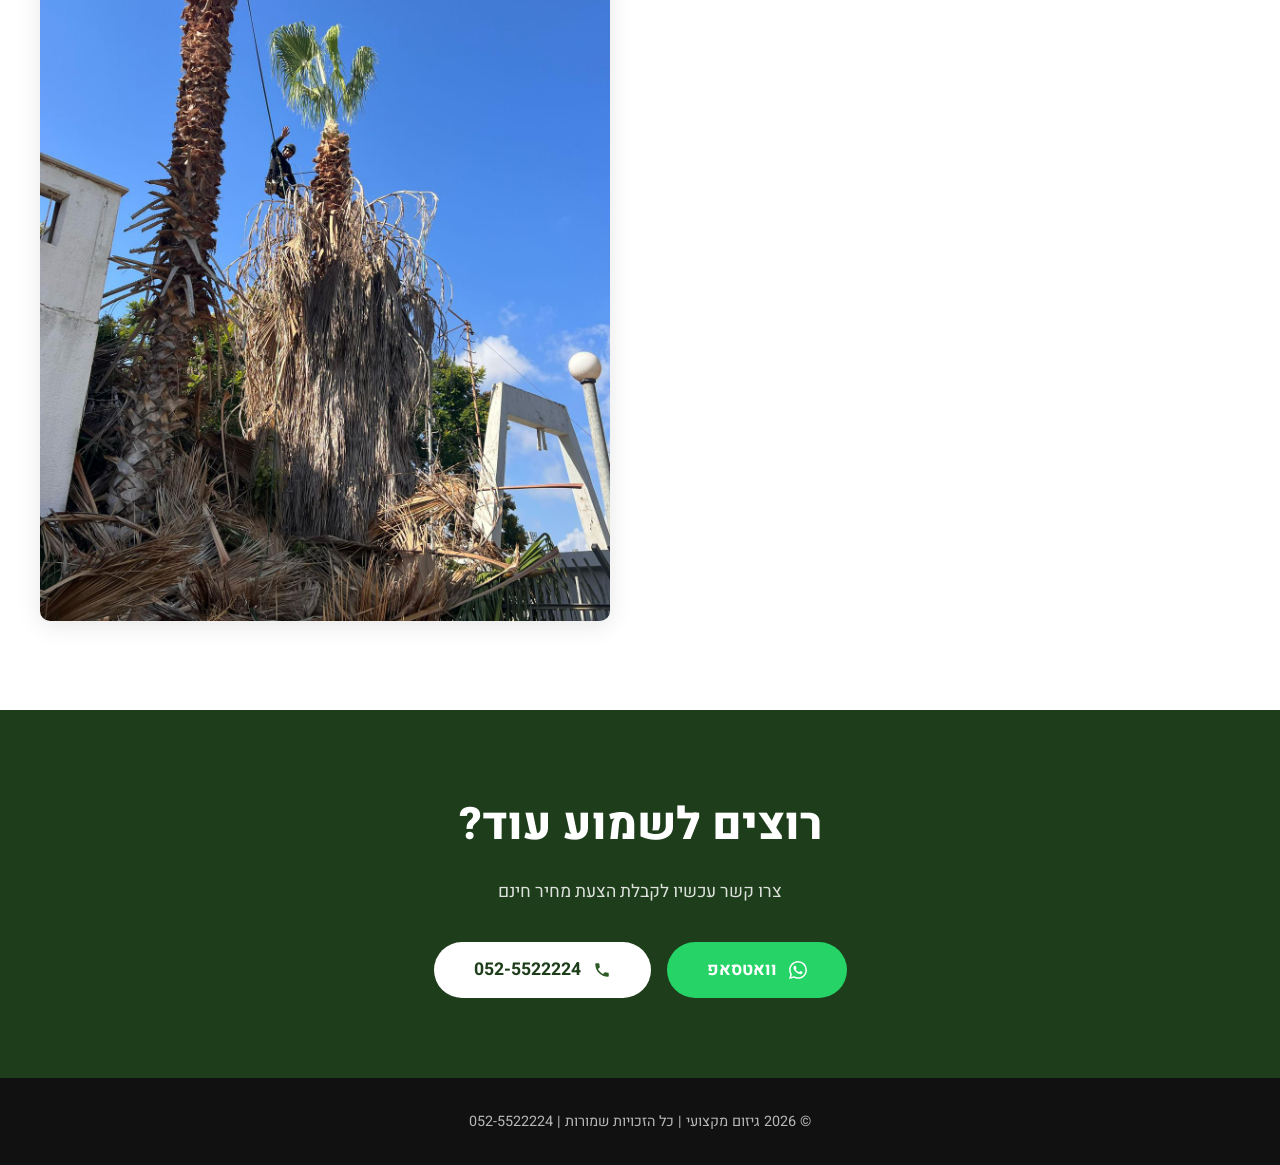
==== commit 4b59167a: "Add 15+ years to about page intro" ====
--- a/about.html
+++ b/about.html
@@ -3,8 +3,16 @@
 <head>
   <meta charset="UTF-8">
   <meta name="viewport" content="width=device-width, initial-scale=1.0">
-  <title>אודות | גיזום מקצועי</title>
-  <meta name="description" content="קצת עלינו — גיזום מקצועי, שירות אישי ומקצועי בכל עבודות העץ והגינה.">
+  <title>אודות | גיזום מקצועי 15+ שנות ניסיון | 052-5522224</title>
+  <meta name="description" content="צוות גיזום מקצועי עם 15+ שנות ניסיון בגיזום, כריתה וטיפוס עצים. ציוד מתקדם, עבודה בטוחה, מחירים הוגנים. משרתים את אזור השרון והמרכז.">
+  <meta name="robots" content="index, follow">
+  <link rel="canonical" href="https://dannyzazzon-lab.github.io/gizum/about.html">
+  <meta property="og:title" content="אודות | גיזום מקצועי 15+ שנות ניסיון">
+  <meta property="og:description" content="צוות מקצועי עם 15+ שנות ניסיון. ציוד מתקדם, עבודה בטוחה, מחירים הוגנים.">
+  <meta property="og:type" content="website">
+  <meta property="og:locale" content="he_IL">
+  <meta property="og:url" content="https://dannyzazzon-lab.github.io/gizum/about.html">
+  <meta property="og:site_name" content="גיזום מקצועי">
   <link rel="stylesheet" href="css/style.css">
 </head>
 <body>
@@ -36,7 +44,7 @@
   <div class="section-inner">
     <div class="about-text">
       <h2>מי אנחנו?</h2>
-      <p>אנחנו צוות מקצועי עם שנות ניסיון בתחום גיזום עצים וכל עבודות העץ. אנחנו מתמחים בגיזום, כריתה, פינוי ועיצוב עצים לכל סוג וגודל.</p>
+      <p>אנחנו צוות מקצועי עם 15+ שנות ניסיון בתחום גיזום עצים וכל עבודות העץ. אנחנו מתמחים בגיזום, כריתה, פינוי ועיצוב עצים לכל סוג וגודל.</p>
       <p>הצוות שלנו מחויב לעבודה בטוחה, נקייה ומהירה — תמיד עם ציוד מקצועי מלא ועמידה בכל תקני הבטיחות.</p>
       <p>אנחנו מאמינים שכל לקוח מגיע לשירות אישי, מחיר הוגן, ותוצאה שתדבר בעד עצמה. לכן כל עבודה מקבלת את המקסימום מאיתנו.</p>
 
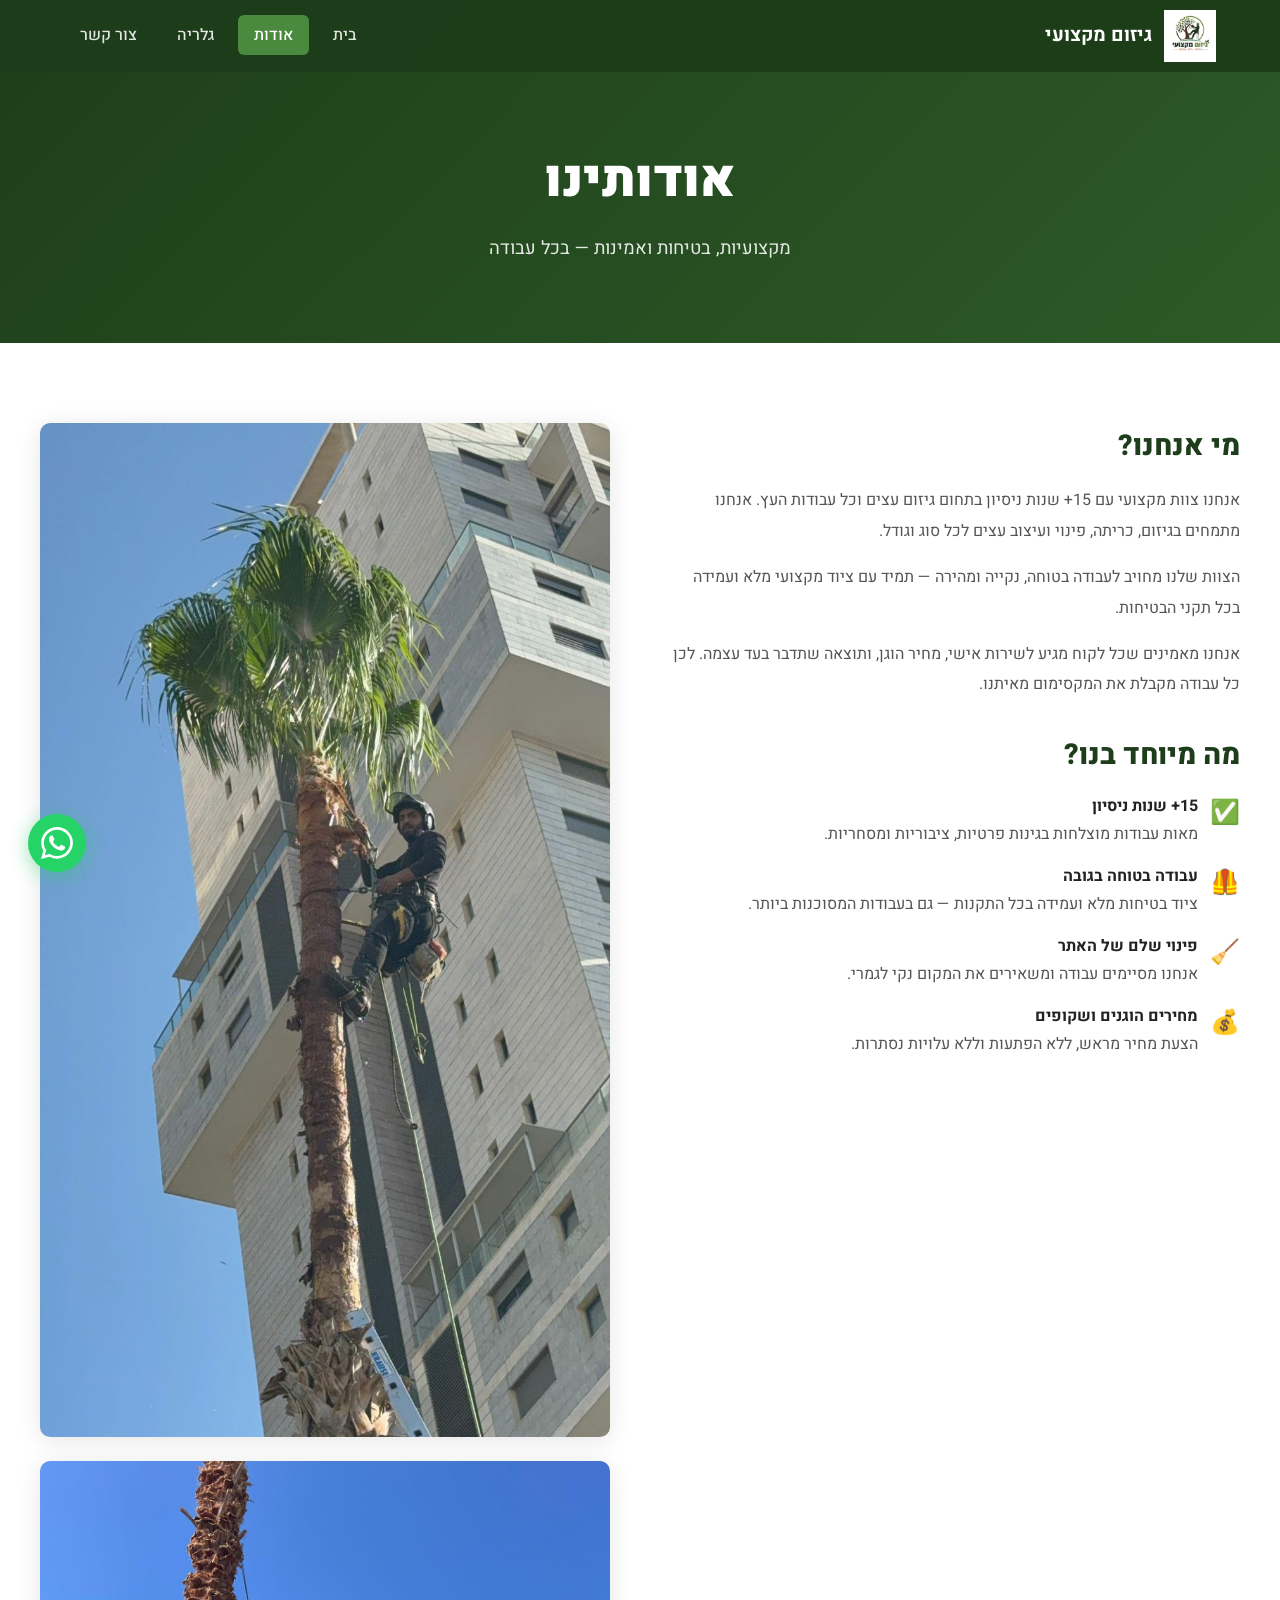
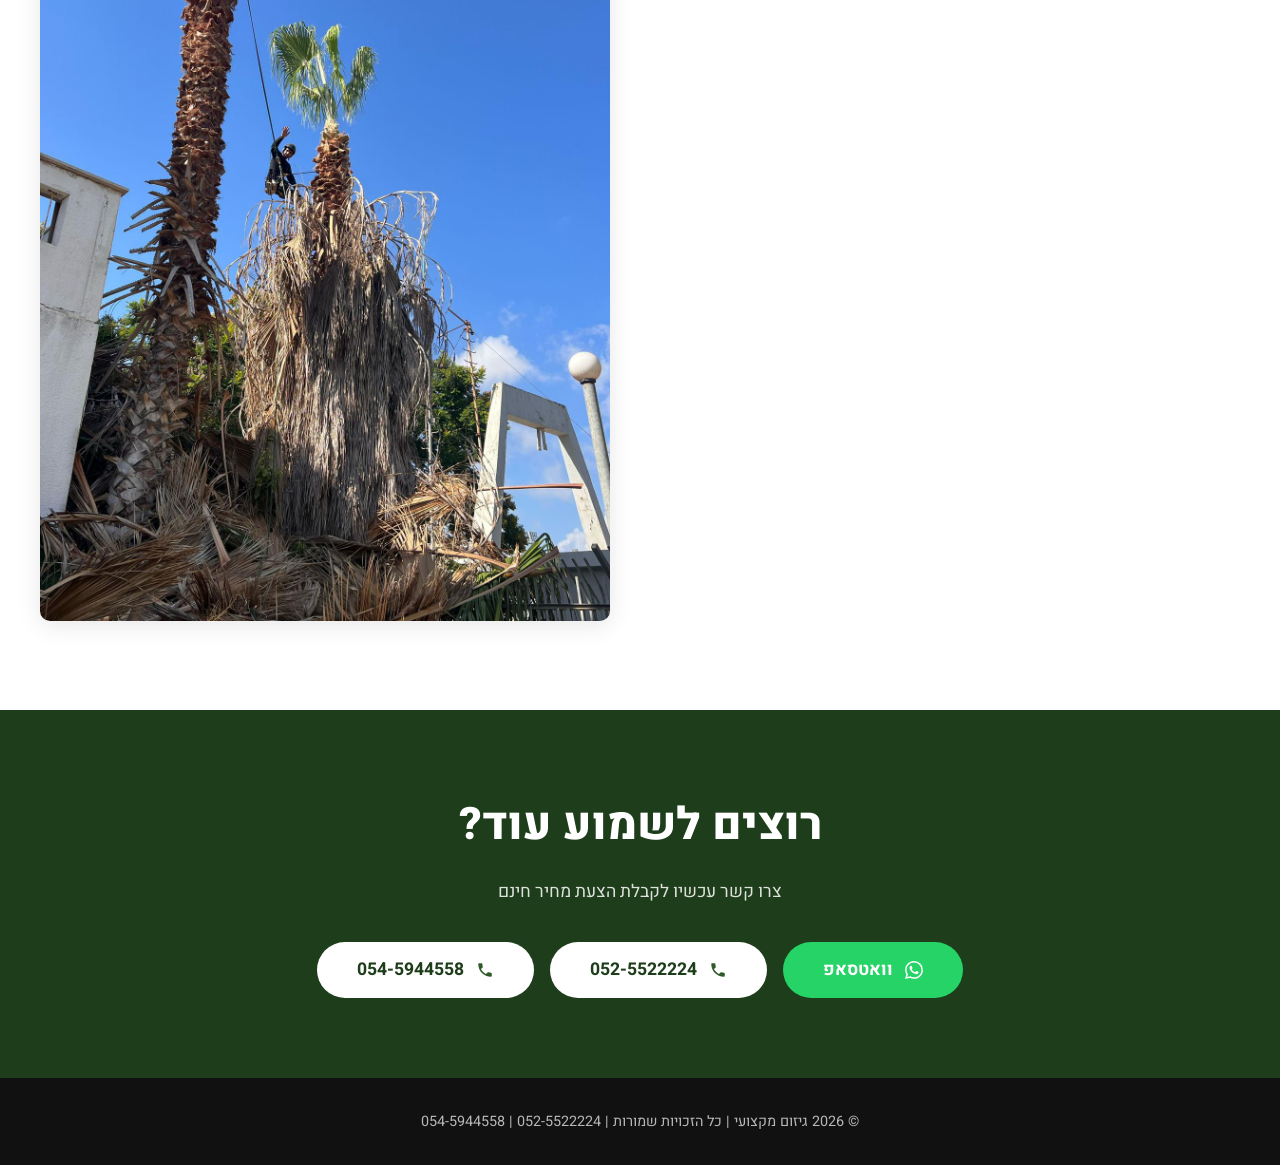
==== commit a492e2d9: "Add second phone number 054-5944558 across all pages" ====
--- a/about.html
+++ b/about.html
@@ -82,11 +82,12 @@
   <div class="contact-btns">
     <a href="https://wa.me/972525522224" class="btn btn-whatsapp" target="_blank"><svg viewBox="0 0 24 24" style="width:18px;height:18px;fill:white;vertical-align:middle;margin-left:8px;" xmlns="http://www.w3.org/2000/svg"><path d="M17.472 14.382c-.297-.149-1.758-.867-2.03-.967-.273-.099-.471-.148-.67.15-.197.297-.767.966-.94 1.164-.173.199-.347.223-.644.075-.297-.15-1.255-.463-2.39-1.475-.883-.788-1.48-1.761-1.653-2.059-.173-.297-.018-.458.13-.606.134-.133.298-.347.446-.52.149-.174.198-.298.298-.497.099-.198.05-.371-.025-.52-.075-.149-.669-1.612-.916-2.207-.242-.579-.487-.5-.669-.51-.173-.008-.371-.01-.57-.01-.198 0-.52.074-.792.372-.272.297-1.04 1.016-1.04 2.479 0 1.462 1.065 2.875 1.213 3.074.149.198 2.096 3.2 5.077 4.487.709.306 1.262.489 1.694.625.712.227 1.36.195 1.871.118.571-.085 1.758-.719 2.006-1.413.248-.694.248-1.289.173-1.413-.074-.124-.272-.198-.57-.347m-5.421 7.403h-.004a9.87 9.87 0 01-5.031-1.378l-.361-.214-3.741.982.998-3.648-.235-.374a9.86 9.86 0 01-1.51-5.26c.001-5.45 4.436-9.884 9.888-9.884 2.64 0 5.122 1.03 6.988 2.898a9.825 9.825 0 012.893 6.994c-.003 5.45-4.437 9.884-9.885 9.884m8.413-18.297A11.815 11.815 0 0012.05 0C5.495 0 .16 5.335.157 11.892c0 2.096.547 4.142 1.588 5.945L.057 24l6.305-1.654a11.882 11.882 0 005.683 1.448h.005c6.554 0 11.89-5.335 11.893-11.893a11.821 11.821 0 00-3.48-8.413z"/></svg> וואטסאפ</a>
     <a href="tel:0525522224" class="btn btn-phone"><svg viewBox="0 0 24 24" style="width:18px;height:18px;fill:#2D5A27;vertical-align:middle;margin-left:8px;" xmlns="http://www.w3.org/2000/svg"><path d="M6.62 10.79c1.44 2.83 3.76 5.14 6.59 6.59l2.2-2.2c.27-.27.67-.36 1.02-.24 1.12.37 2.33.57 3.57.57.55 0 1 .45 1 1V20c0 .55-.45 1-1 1-9.39 0-17-7.61-17-17 0-.55.45-1 1-1h3.5c.55 0 1 .45 1 1 0 1.25.2 2.45.57 3.57.11.35.03.74-.25 1.02l-2.2 2.2z"/></svg> 052-5522224</a>
+    <a href="tel:0545944558" class="btn btn-phone"><svg viewBox="0 0 24 24" style="width:18px;height:18px;fill:#2D5A27;vertical-align:middle;margin-left:8px;" xmlns="http://www.w3.org/2000/svg"><path d="M6.62 10.79c1.44 2.83 3.76 5.14 6.59 6.59l2.2-2.2c.27-.27.67-.36 1.02-.24 1.12.37 2.33.57 3.57.57.55 0 1 .45 1 1V20c0 .55-.45 1-1 1-9.39 0-17-7.61-17-17 0-.55.45-1 1-1h3.5c.55 0 1 .45 1 1 0 1.25.2 2.45.57 3.57.11.35.03.74-.25 1.02l-2.2 2.2z"/></svg> 054-5944558</a>
   </div>
 </section>
 
 <footer>
-  <p>© 2026 גיזום מקצועי | כל הזכויות שמורות | <a href="tel:0525522224">052-5522224</a></p>
+  <p>© 2026 גיזום מקצועי | כל הזכויות שמורות | <a href="tel:0525522224">052-5522224</a> | <a href="tel:0545944558">054-5944558</a></p>
 </footer>
 
 <a href="https://wa.me/972525522224" class="whatsapp-float" target="_blank" aria-label="וואטסאפ">
--- a/css/style.css
+++ b/css/style.css
@@ -1,6 +1,12 @@
 @import url('https://fonts.googleapis.com/css2?family=Heebo:wght@300;400;500;600;700;800;900&display=swap');
 
 *, *::before, *::after { box-sizing: border-box; margin: 0; padding: 0; }
+
+@keyframes pulse-badge {
+  0%, 100% { opacity: 1; transform: scale(1); }
+  50% { opacity: 0.6; transform: scale(1.04); }
+}
+.hero-badge { animation: pulse-badge 1.4s ease-in-out infinite; }
 
 :root {
   --green: #2D5A27;
@@ -378,8 +384,33 @@
   border: none;
   line-height: 1;
   opacity: 0.8;
+  z-index: 10;
 }
 .lightbox-close:hover { opacity: 1; }
+.lightbox-nav {
+  position: absolute;
+  top: 50%;
+  transform: translateY(-50%);
+  background: rgba(0,0,0,0.45);
+  border: none;
+  color: white;
+  font-size: 2.8rem;
+  cursor: pointer;
+  padding: 10px 18px;
+  border-radius: 6px;
+  line-height: 1;
+  transition: background 0.2s;
+  z-index: 2001;
+  user-select: none;
+}
+.lightbox-nav:hover { background: rgba(0,0,0,0.75); }
+.lightbox-prev { left: -60px; }
+.lightbox-next { right: -60px; }
+
+@media (max-width: 768px) {
+  .lightbox-prev { left: 6px; }
+  .lightbox-next { right: 6px; }
+}
 
 /* ── CONTACT PAGE ── */
 .contact-section .section-inner {
@@ -437,14 +468,18 @@
     position: absolute;
     top: 72px; right: 0; left: 0;
     background: var(--green-dark);
-    flex-direction: column;
-    padding: 16px 0 24px;
-    gap: 0;
+    flex-direction: row;
+    flex-wrap: wrap;
+    justify-content: space-evenly;
+    padding: 16px 12px 20px;
+    gap: 8px;
     box-shadow: 0 8px 24px rgba(0,0,0,0.2);
   }
   .nav-links.open { display: flex; }
-  .nav-links a { padding: 12px 24px; border-radius: 0; }
+  .nav-links a { padding: 10px 20px; border-radius: 6px; }
   .hamburger { display: flex; }
+
+  .areas-grid { grid-template-columns: 1fr !important; }
 
   .about-strip .section-inner,
   .about-content .section-inner,
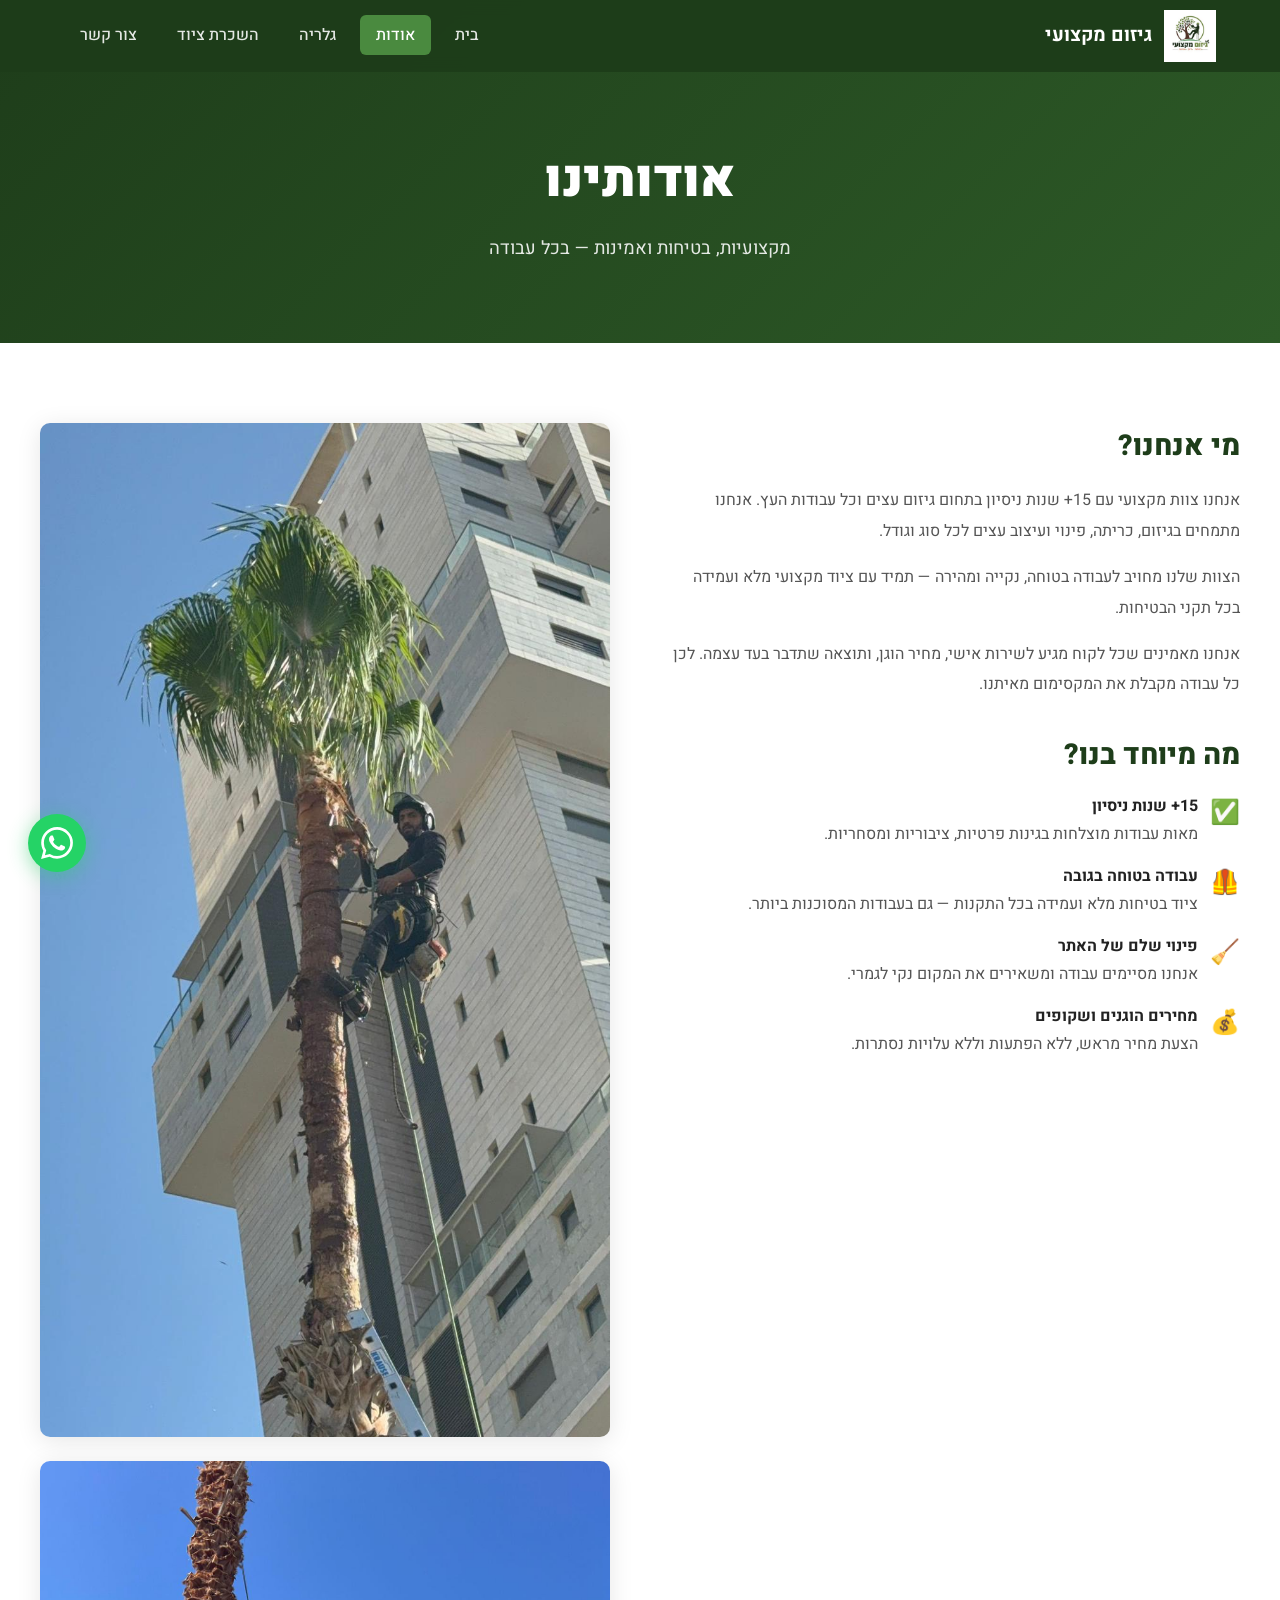
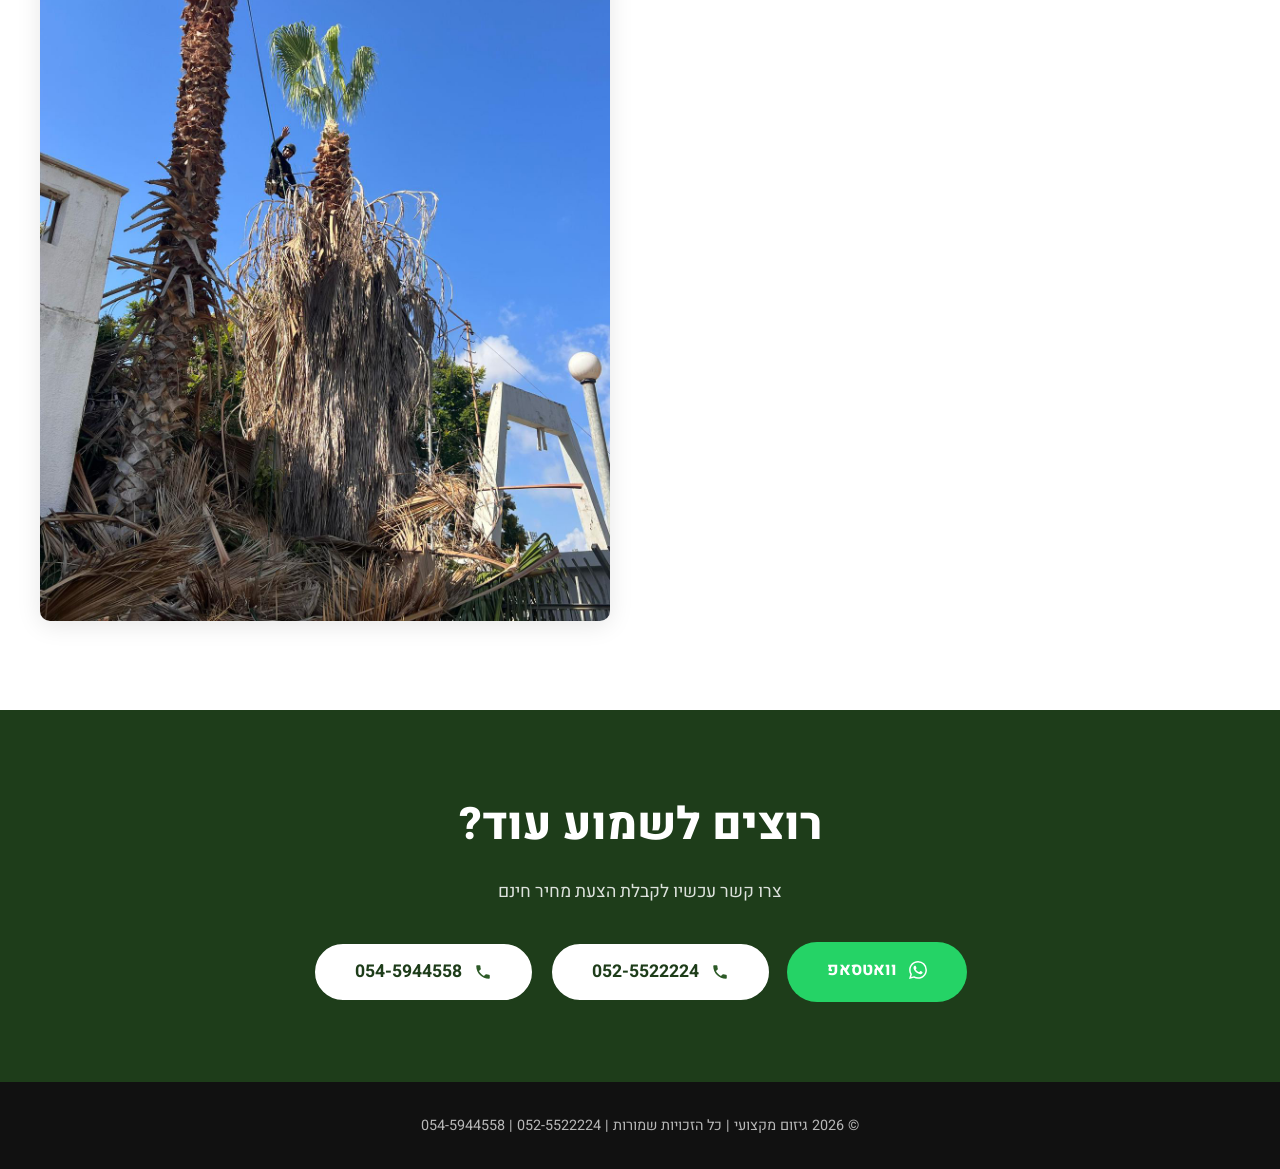
==== commit ea3151e3: "Add equipment rental page and nav link on all pages" ====
--- a/about.html
+++ b/about.html
@@ -27,6 +27,7 @@
       <li><a href="index.html">בית</a></li>
       <li><a href="about.html">אודות</a></li>
       <li><a href="gallery.html">גלריה</a></li>
+      <li><a href="equipment.html">השכרת ציוד</a></li>
       <li><a href="contact.html">צור קשר</a></li>
     </ul>
     <button class="hamburger" aria-label="תפריט">
--- a/css/style.css
+++ b/css/style.css
@@ -291,7 +291,7 @@
 .contact-btns { display: flex; gap: 16px; justify-content: center; flex-wrap: wrap; }
 .btn-whatsapp { background: #25D366; color: var(--white); }
 .btn-whatsapp:hover { background: #1da851; }
-.btn-phone { background: var(--white); color: var(--green-dark); }
+.btn-phone { background: var(--white); color: var(--green-dark); border: 2px solid var(--green-dark); }
 .btn-phone:hover { background: #f0f0f0; }
 
 /* ── FOOTER ── */
